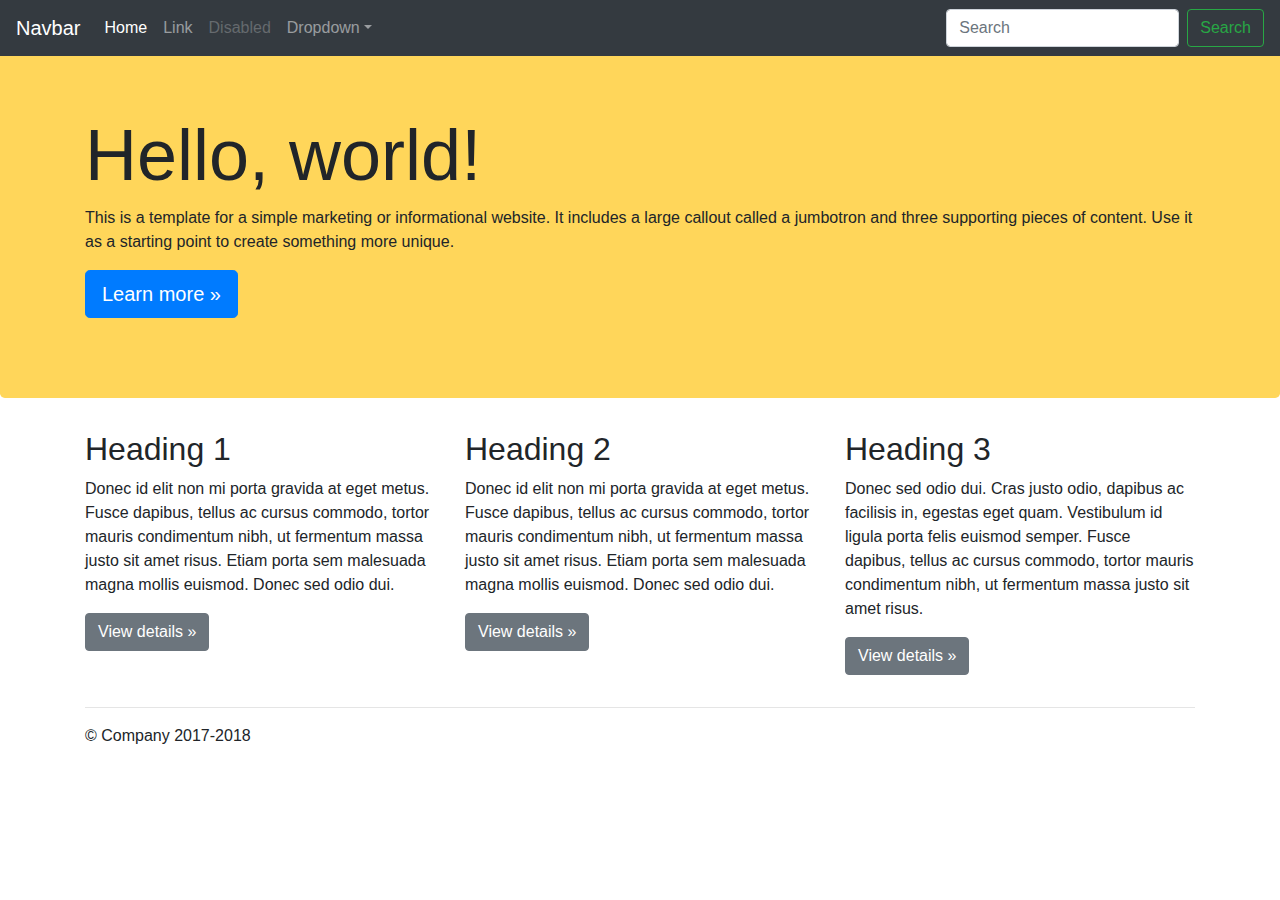
==== bootstrap-jumbotron.html @ 0c6fc6e3 "upload new files" ====
<!doctype html>
<html lang="en">

	<head>

		<!-- Required meta tags -->
		<meta charset="utf-8">
		<meta name="viewport" content="width=device-width, initial-scale=1, shrink-to-fit=no">
		
		<title>Jumbotron example</title>

		<!-- Bootstrap CSS -->
		<link rel="stylesheet" href="https://cdnjs.cloudflare.com/ajax/libs/twitter-bootstrap/4.1.3/css/bootstrap.min.css" crossorigin="anonymous">
		
		<!-- CSS for this example-->
		<style>
			.jumbotron {
				background-color: #ffd65a;
				padding-top: 7rem;
			}
		</style>
		
	</head>

	<body>
		

    <nav class="navbar navbar-expand-md navbar-dark fixed-top bg-dark">
      
      <a class="navbar-brand" href="#">Navbar</a>
      <button class="navbar-toggler" type="button" data-toggle="collapse" data-target="#navbarsExampleDefault" aria-controls="navbarsExampleDefault" aria-expanded="false" aria-label="Toggle navigation">
        <span class="navbar-toggler-icon"></span>
      </button>

      <div class="collapse navbar-collapse" id="navbarsExampleDefault">
        <ul class="navbar-nav mr-auto">
          <li class="nav-item active">
            <a class="nav-link" href="#">Home <span class="sr-only">(current)</span></a>
          </li>
          <li class="nav-item">
            <a class="nav-link" href="#">Link</a>
          </li>
          <li class="nav-item">
            <a class="nav-link disabled" href="#">Disabled</a>
          </li>
          <li class="nav-item dropdown">
            <a class="nav-link dropdown-toggle" href="http://example.com" id="dropdown01" data-toggle="dropdown" aria-haspopup="true" aria-expanded="false">Dropdown</a>
            <div class="dropdown-menu" aria-labelledby="dropdown01">
              <a class="dropdown-item" href="#">Action</a>
              <a class="dropdown-item" href="#">Another action</a>
              <a class="dropdown-item" href="#">Something else here</a>
            </div>
          </li>
        </ul>
        <form class="form-inline my-2 my-lg-0">
          <input class="form-control mr-sm-2" type="text" placeholder="Search" aria-label="Search">
          <button class="btn btn-outline-success my-2 my-sm-0" type="submit">Search</button>
        </form>
      </div>
    </nav>

    <main role="main">

      <!-- Main jumbotron for a primary marketing message or call to action -->
      <div class="jumbotron">
        <div class="container">
          <h1 class="display-3">Hello, world!</h1>
          <p>This is a template for a simple marketing or informational website. It includes a large callout called a jumbotron and three supporting pieces of content. Use it as a starting point to create something more unique.</p>
          <p><a class="btn btn-primary btn-lg" href="#" role="button">Learn more »</a></p>
        </div>
      </div>

      <div class="container">
        <!-- Example row of columns -->
        <div class="row">
          <div class="col-md-4">
            <h2>Heading 1</h2>
            <p>Donec id elit non mi porta gravida at eget metus. Fusce dapibus, tellus ac cursus commodo, tortor mauris condimentum nibh, ut fermentum massa justo sit amet risus. Etiam porta sem malesuada magna mollis euismod. Donec sed odio dui. </p>
            <p><a class="btn btn-secondary" href="#" role="button">View details »</a></p>
          </div>
          <div class="col-md-4">
            <h2>Heading 2</h2>
            <p>Donec id elit non mi porta gravida at eget metus. Fusce dapibus, tellus ac cursus commodo, tortor mauris condimentum nibh, ut fermentum massa justo sit amet risus. Etiam porta sem malesuada magna mollis euismod. Donec sed odio dui. </p>
            <p><a class="btn btn-secondary" href="#" role="button">View details »</a></p>
          </div>
          <div class="col-md-4">
            <h2>Heading 3</h2>
            <p>Donec sed odio dui. Cras justo odio, dapibus ac facilisis in, egestas eget quam. Vestibulum id ligula porta felis euismod semper. Fusce dapibus, tellus ac cursus commodo, tortor mauris condimentum nibh, ut fermentum massa justo sit amet risus.</p>
            <p><a class="btn btn-secondary" href="#" role="button">View details »</a></p>
          </div>
        </div>

        <hr>

      </div> <!-- /container -->
    </main>

    <footer class="container">

      <p>© Company 2017-2018</p>
    </footer>



		<!-- JavaScript: first jQuery, then Popper.js, then Bootstrap JS -->
		<script src="https://cdnjs.cloudflare.com/ajax/libs/jquery/3.3.1/jquery.min.js"></script>
		<script src="https://cdnjs.cloudflare.com/ajax/libs/popper.js/1.14.4/popper.min.js"></script>
		<script src="https://cdnjs.cloudflare.com/ajax/libs/twitter-bootstrap/4.1.3/js/bootstrap.min.js"></script>

	</body>

</html>
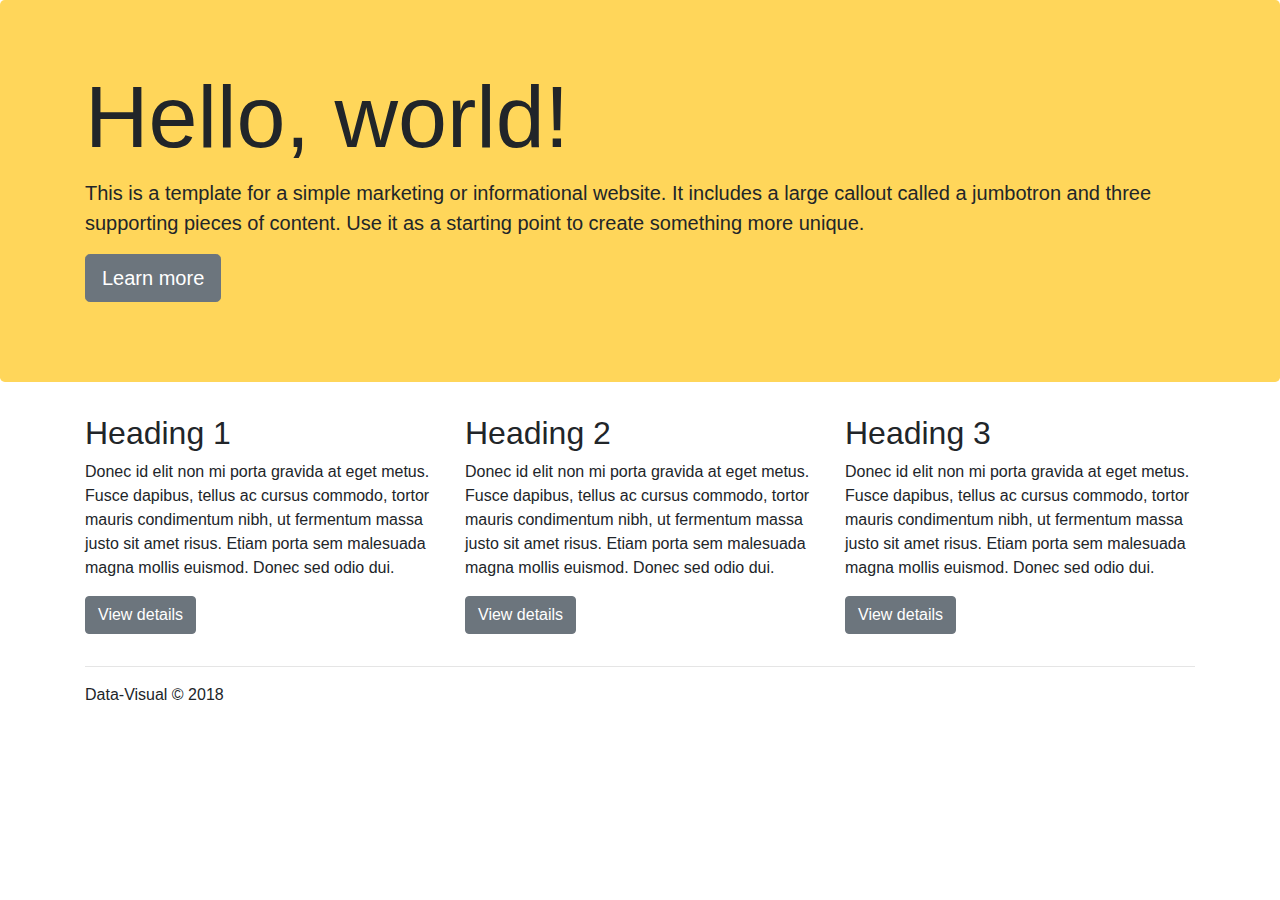
==== commit a5e3b691: "update jumbotron" ====
--- a/bootstrap-jumbotron.html
+++ b/bootstrap-jumbotron.html
@@ -6,107 +6,63 @@
 		<!-- Required meta tags -->
 		<meta charset="utf-8">
 		<meta name="viewport" content="width=device-width, initial-scale=1, shrink-to-fit=no">
-		
+
 		<title>Jumbotron example</title>
 
 		<!-- Bootstrap CSS -->
-		<link rel="stylesheet" href="https://cdnjs.cloudflare.com/ajax/libs/twitter-bootstrap/4.1.3/css/bootstrap.min.css" crossorigin="anonymous">
-		
+		<link rel="stylesheet" href="https://cdnjs.cloudflare.com/ajax/libs/twitter-bootstrap/4.1.3/css/bootstrap.min.css">
+
 		<!-- CSS for this example-->
 		<style>
 			.jumbotron {
 				background-color: #ffd65a;
-				padding-top: 7rem;
 			}
 		</style>
-		
+
 	</head>
 
 	<body>
-		
 
-    <nav class="navbar navbar-expand-md navbar-dark fixed-top bg-dark">
-      
-      <a class="navbar-brand" href="#">Navbar</a>
-      <button class="navbar-toggler" type="button" data-toggle="collapse" data-target="#navbarsExampleDefault" aria-controls="navbarsExampleDefault" aria-expanded="false" aria-label="Toggle navigation">
-        <span class="navbar-toggler-icon"></span>
-      </button>
+    <!-- Main jumbotron for a primary marketing message or call to action -->
+    <div class="jumbotron">
+      <div class="container">
+        <h1 class="display-2">Hello, world!</h1>
+        <p class="lead">This is a template for a simple marketing or informational website. It includes a large callout called a jumbotron and three supporting pieces of content. Use it as a starting point to create something more unique.</p>
+        <p><a class="btn btn-secondary btn-lg" href="#" role="button">Learn more</a></p>
+      </div>
+    </div>
 
-      <div class="collapse navbar-collapse" id="navbarsExampleDefault">
-        <ul class="navbar-nav mr-auto">
-          <li class="nav-item active">
-            <a class="nav-link" href="#">Home <span class="sr-only">(current)</span></a>
-          </li>
-          <li class="nav-item">
-            <a class="nav-link" href="#">Link</a>
-          </li>
-          <li class="nav-item">
-            <a class="nav-link disabled" href="#">Disabled</a>
-          </li>
-          <li class="nav-item dropdown">
-            <a class="nav-link dropdown-toggle" href="http://example.com" id="dropdown01" data-toggle="dropdown" aria-haspopup="true" aria-expanded="false">Dropdown</a>
-            <div class="dropdown-menu" aria-labelledby="dropdown01">
-              <a class="dropdown-item" href="#">Action</a>
-              <a class="dropdown-item" href="#">Another action</a>
-              <a class="dropdown-item" href="#">Something else here</a>
-            </div>
-          </li>
-        </ul>
-        <form class="form-inline my-2 my-lg-0">
-          <input class="form-control mr-sm-2" type="text" placeholder="Search" aria-label="Search">
-          <button class="btn btn-outline-success my-2 my-sm-0" type="submit">Search</button>
-        </form>
-      </div>
-    </nav>
-
-    <main role="main">
-
-      <!-- Main jumbotron for a primary marketing message or call to action -->
-      <div class="jumbotron">
-        <div class="container">
-          <h1 class="display-3">Hello, world!</h1>
-          <p>This is a template for a simple marketing or informational website. It includes a large callout called a jumbotron and three supporting pieces of content. Use it as a starting point to create something more unique.</p>
-          <p><a class="btn btn-primary btn-lg" href="#" role="button">Learn more »</a></p>
+    <div class="container">
+			<!-- Example: row of 3 columns (1 / 3 = 4 / 12) -->
+			<!-- 3 columns go to 1 col at medium break point (tablet) -->
+      <div class="row">
+        <div class="col-md-4">
+          <h2>Heading 1</h2>
+          <p>Donec id elit non mi porta gravida at eget metus. Fusce dapibus, tellus ac cursus commodo, tortor mauris condimentum nibh, ut fermentum massa justo sit amet risus. Etiam porta sem malesuada magna mollis euismod. Donec sed odio dui. </p>
+          <p><a class="btn btn-secondary" href="#" role="button">View details</a></p>
+        </div>
+        <div class="col-md-4">
+          <h2>Heading 2</h2>
+          <p>Donec id elit non mi porta gravida at eget metus. Fusce dapibus, tellus ac cursus commodo, tortor mauris condimentum nibh, ut fermentum massa justo sit amet risus. Etiam porta sem malesuada magna mollis euismod. Donec sed odio dui. </p>
+          <p><a class="btn btn-secondary" href="#" role="button">View details</a></p>
+        </div>
+        <div class="col-md-4">
+          <h2>Heading 3</h2>
+          <p>Donec id elit non mi porta gravida at eget metus. Fusce dapibus, tellus ac cursus commodo, tortor mauris condimentum nibh, ut fermentum massa justo sit amet risus. Etiam porta sem malesuada magna mollis euismod. Donec sed odio dui. </p>
+          <p><a class="btn btn-secondary" href="#" role="button">View details</a></p>
         </div>
       </div>
+			<hr>
+    </div> <!-- /container -->
 
-      <div class="container">
-        <!-- Example row of columns -->
-        <div class="row">
-          <div class="col-md-4">
-            <h2>Heading 1</h2>
-            <p>Donec id elit non mi porta gravida at eget metus. Fusce dapibus, tellus ac cursus commodo, tortor mauris condimentum nibh, ut fermentum massa justo sit amet risus. Etiam porta sem malesuada magna mollis euismod. Donec sed odio dui. </p>
-            <p><a class="btn btn-secondary" href="#" role="button">View details »</a></p>
-          </div>
-          <div class="col-md-4">
-            <h2>Heading 2</h2>
-            <p>Donec id elit non mi porta gravida at eget metus. Fusce dapibus, tellus ac cursus commodo, tortor mauris condimentum nibh, ut fermentum massa justo sit amet risus. Etiam porta sem malesuada magna mollis euismod. Donec sed odio dui. </p>
-            <p><a class="btn btn-secondary" href="#" role="button">View details »</a></p>
-          </div>
-          <div class="col-md-4">
-            <h2>Heading 3</h2>
-            <p>Donec sed odio dui. Cras justo odio, dapibus ac facilisis in, egestas eget quam. Vestibulum id ligula porta felis euismod semper. Fusce dapibus, tellus ac cursus commodo, tortor mauris condimentum nibh, ut fermentum massa justo sit amet risus.</p>
-            <p><a class="btn btn-secondary" href="#" role="button">View details »</a></p>
-          </div>
-        </div>
-
-        <hr>
-
-      </div> <!-- /container -->
-    </main>
-
-    <footer class="container">
-
-      <p>© Company 2017-2018</p>
+		<footer class="container">
+      <p>Data-Visual © 2018</p>
     </footer>
 
+		<!-- jQuery first, then Popper.js, then Bootstrap JS -->
+    <script src="https://cdnjs.cloudflare.com/ajax/libs/jquery/3.3.1/jquery.min.js"></script>
+    <script src="https://cdnjs.cloudflare.com/ajax/libs/popper.js/1.14.4/umd/popper.min.js"></script>
+    <script src="https://cdnjs.cloudflare.com/ajax/libs/twitter-bootstrap/4.1.3/js/bootstrap.min.js"></script>
+  </body>
 
-
-		<!-- JavaScript: first jQuery, then Popper.js, then Bootstrap JS -->
-		<script src="https://cdnjs.cloudflare.com/ajax/libs/jquery/3.3.1/jquery.min.js"></script>
-		<script src="https://cdnjs.cloudflare.com/ajax/libs/popper.js/1.14.4/popper.min.js"></script>
-		<script src="https://cdnjs.cloudflare.com/ajax/libs/twitter-bootstrap/4.1.3/js/bootstrap.min.js"></script>
-
-	</body>
-
-</html>+</html>
